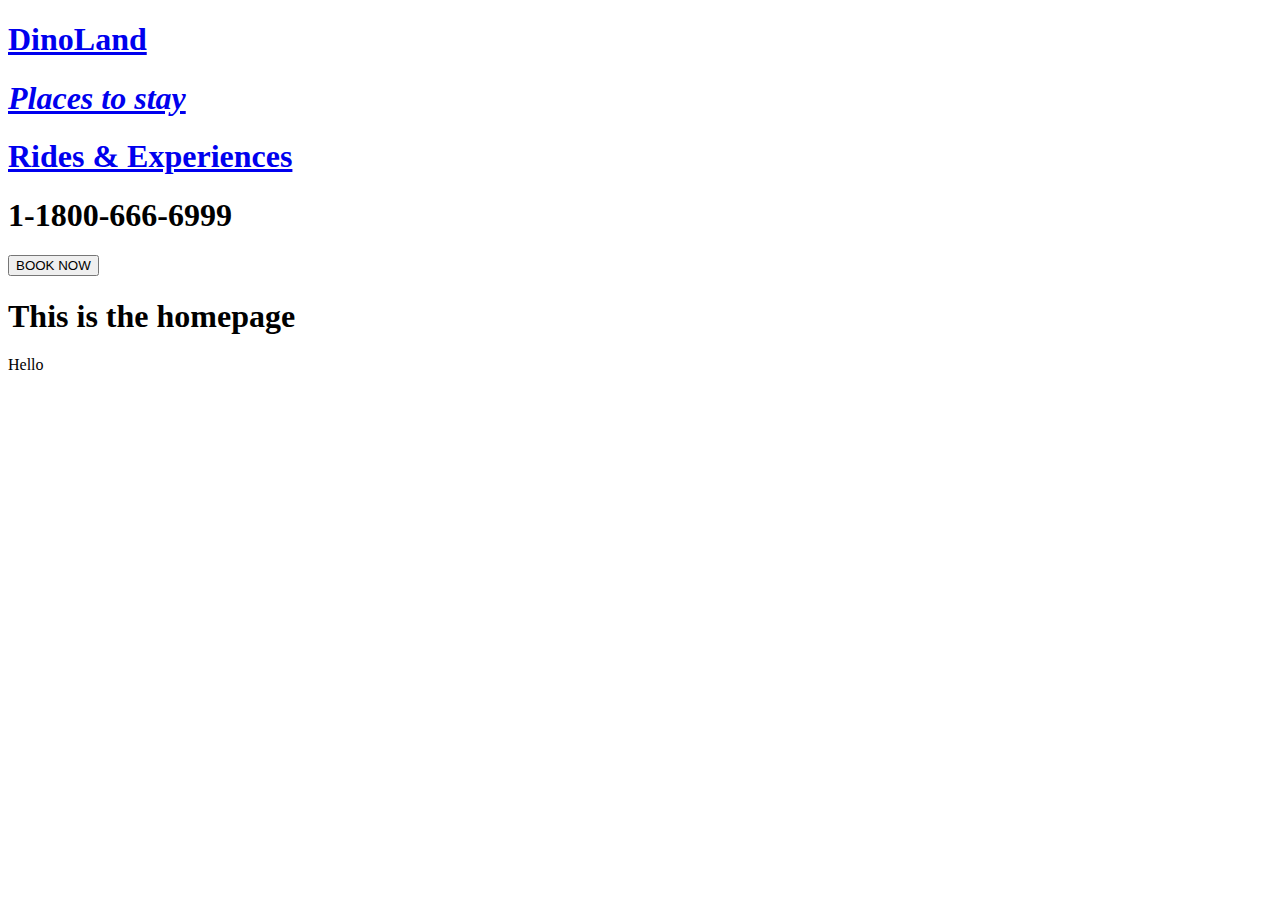
==== index.html @ c6d9ce1e "Changed form header to nav" ====
<!DOCTYPE html>
<html lang="en">
  <head>
    <meta charset="UTF-8" />
    <meta name="viewport" content="width=device-width, initial-scale=1.0" />
    <title>Document</title>
  </head>
  <body>

    <nav> 
      <h1 class="index"><a href="index.html">DinoLand</a></h1>
      <h1 class="index"><a href="places-to-stay.html"><em>Places to stay</em></a></h1>
      <h1 class="index"><a href="rides-and-experiences.html">Rides & Experiences</a></h1>
      <h1 class="index">1-1800-666-6999</h1>
      <button id="headerBookNowButton" type ="button">BOOK NOW</button>
  </nav>

    <h1>This is the homepage</h1>
    <p>Hello</p>




  </body>
</html>
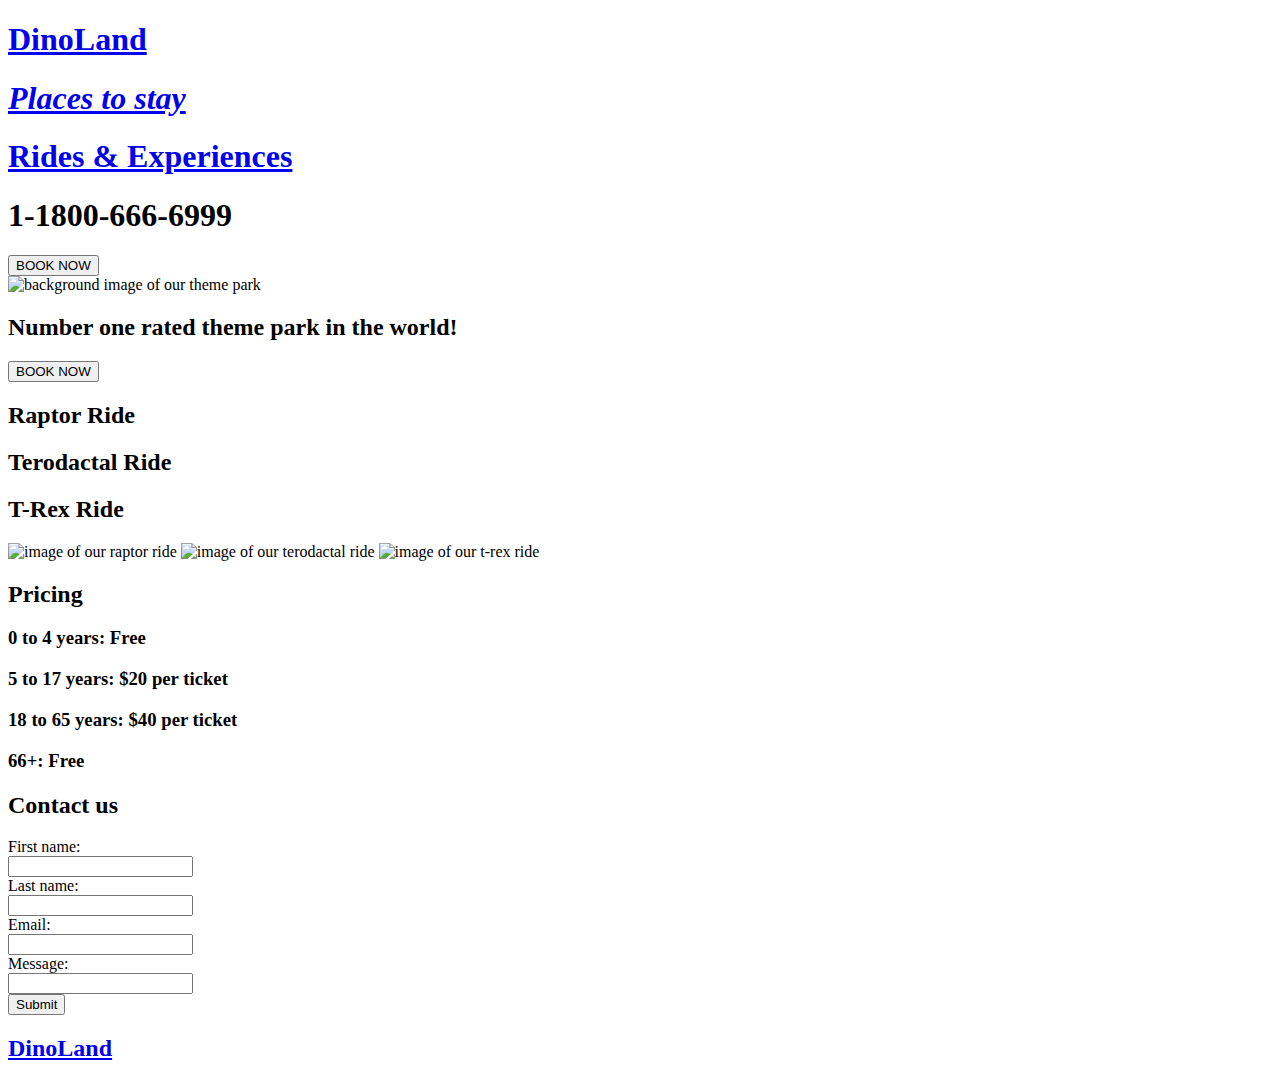
==== commit 4e6eebc4: "index.html finished" ====
--- a/index.html
+++ b/index.html
@@ -6,20 +6,63 @@
     <title>Document</title>
   </head>
   <body>
+    <nav class="nav">
+      <h1 class="index"><a href="index.html">DinoLand</a></h1>
+      <h1 class="index">
+        <a href="places-to-stay.html"><em>Places to stay</em></a>
+      </h1>
+      <h1 class="index">
+        <a href="rides-and-experiences.html">Rides & Experiences</a>
+      </h1>
+      <h1 class="index">1-1800-666-6999</h1>
+      <button id="headerBookNowButton" type="button">BOOK NOW</button>
+    </nav>
 
-    <nav> 
-      <h1 class="index"><a href="index.html">DinoLand</a></h1>
-      <h1 class="index"><a href="places-to-stay.html"><em>Places to stay</em></a></h1>
-      <h1 class="index"><a href="rides-and-experiences.html">Rides & Experiences</a></h1>
-      <h1 class="index">1-1800-666-6999</h1>
-      <button id="headerBookNowButton" type ="button">BOOK NOW</button>
-  </nav>
+    <div class="above fold">
+      <img src="" alt="background image of our theme park" />
+      <h2>Number one rated theme park in the world!</h2>
+      <button>BOOK NOW</button>
+    </div>
 
-    <h1>This is the homepage</h1>
-    <p>Hello</p>
+    <div class="rides">
+      <h2>Raptor Ride</h2>
+      <h2>Terodactal Ride</h2>
+      <h2>T-Rex Ride</h2>
+    </div>
 
+    <div class="ride-images">
+      <img src="" alt="image of our raptor ride" />
+      <img src="" alt="image of our terodactal ride" />
+      <img src="" alt="image of our t-rex ride" />
+    </div>
 
+    <div class="pricing">
+      <h2>Pricing</h2>
+      <h3>0 to 4 years: Free</h3>
+      <h3>5 to 17 years: $20 per ticket</h3>
+      <h3>18 to 65 years: $40 per ticket</h3>
+      <h3>66+: Free</h3>
+    </div>
 
+    <div class="contact-us">
+      <h2>Contact us</h2>
+      <form>
+        <label for="fname">First name:</label><br />
+        <input type="text" id="fname" name="fname" /><br />
+        <label for="lname">Last name:</label><br />
+        <input type="text" id="lname" name="lname" /><br />
+        <label for="email">Email:</label><br />
+        <input type="email" id="email" name="email" /><br />
+        <label for="message">Message:</label><br />
+        <input type="text" id="message" name="message" /><br />
+        <input type="submit" value="Submit" /><br />
+      </form>
+    </div>
 
+    <footer>
+      <div>
+        <h2><a href="/index.html">DinoLand</a></h2>
+      </div>
+    </footer>
   </body>
 </html>
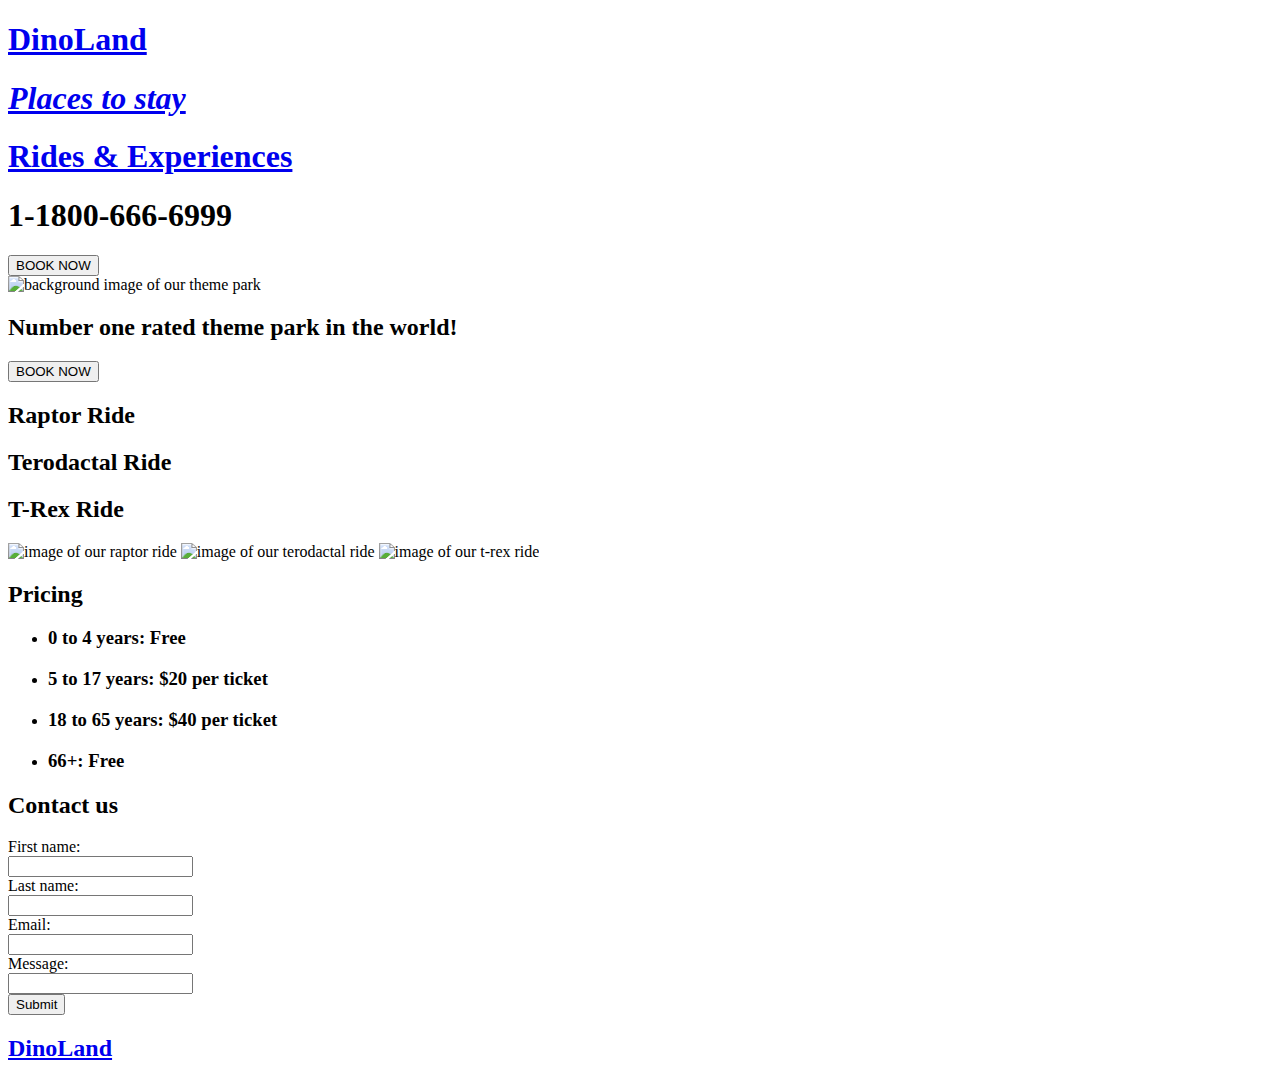
==== commit 9beaef4e: "updates from George" ====
--- a/index.html
+++ b/index.html
@@ -3,9 +3,10 @@
   <head>
     <meta charset="UTF-8" />
     <meta name="viewport" content="width=device-width, initial-scale=1.0" />
-    <title>Document</title>
+    <title>DinoLand - Homepage</title>
   </head>
   <body>
+    <!-- Top Nav Bar Code Below (George Wauchope's code) - I used the nav semantic tag here so that people using screen readers know that this is the navigation bar-->
     <nav class="nav">
       <h1 class="index"><a href="index.html">DinoLand</a></h1>
       <h1 class="index">
@@ -18,46 +19,75 @@
       <button id="headerBookNowButton" type="button">BOOK NOW</button>
     </nav>
 
-    <div class="above fold">
-      <img src="" alt="background image of our theme park" />
-      <h2>Number one rated theme park in the world!</h2>
-      <button>BOOK NOW</button>
-    </div>
+    <!-- Above The Fold Code Below (George Wauchope's code)-->
+    <main>
+      <div class="above fold">
+        <img
+          src="https://parkworld-online.com/wp-content/uploads/34-Jurassic-Park-The-Ride.jpg"
+          alt="background image of our theme park"
+          loading="lazy"
+        />
+        <h2>Number one rated theme park in the world!</h2>
+        <button>BOOK NOW</button>
+      </div>
 
-    <div class="rides">
-      <h2>Raptor Ride</h2>
-      <h2>Terodactal Ride</h2>
-      <h2>T-Rex Ride</h2>
-    </div>
+      <!-- Rides Section Code Below (George Wauchope's code) - I added alt tags to each image so that people using screen readers can know what the image is about-->
 
-    <div class="ride-images">
-      <img src="" alt="image of our raptor ride" />
-      <img src="" alt="image of our terodactal ride" />
-      <img src="" alt="image of our t-rex ride" />
-    </div>
+      <div class="rides">
+        <h2>Raptor Ride</h2>
+        <h2>Terodactal Ride</h2>
+        <h2>T-Rex Ride</h2>
+      </div>
 
-    <div class="pricing">
-      <h2>Pricing</h2>
-      <h3>0 to 4 years: Free</h3>
-      <h3>5 to 17 years: $20 per ticket</h3>
-      <h3>18 to 65 years: $40 per ticket</h3>
-      <h3>66+: Free</h3>
-    </div>
+      <div class="ride-images">
+        <img
+          src="https://www.gannett-cdn.com/presto/2021/04/06/USAT/d4d5cd3a-0693-4e4b-96f2-b4937e8f3230-Top_hat_Jurassic_World_VelociCoaster.jpg?width=660&height=440&fit=crop&format=pjpg&auto=webp"
+          alt="image of our raptor ride"
+          loading="lazy"
+        />
+        <img
+          src="https://www.littledayout.com/wp-content/uploads/e09-universal-studios-japan-osaka.jpg"
+          alt="image of our terodactal ride"
+          loading="lazy"
+        />
+        <img
+          src="https://blog.paultonspark.co.uk/app/uploads/2021/02/Alive_Dinosaur_Encounter.jpg"
+          alt="image of our t-rex ride"
+          loading="lazy"
+        />
+      </div>
 
-    <div class="contact-us">
-      <h2>Contact us</h2>
-      <form>
-        <label for="fname">First name:</label><br />
-        <input type="text" id="fname" name="fname" /><br />
-        <label for="lname">Last name:</label><br />
-        <input type="text" id="lname" name="lname" /><br />
-        <label for="email">Email:</label><br />
-        <input type="email" id="email" name="email" /><br />
-        <label for="message">Message:</label><br />
-        <input type="text" id="message" name="message" /><br />
-        <input type="submit" value="Submit" /><br />
-      </form>
-    </div>
+      <!-- Pricing Section Code Below (George Wauchope's code)-->
+
+      <div class="pricing">
+        <h2>Pricing</h2>
+        <ul>
+          <li><h3>0 to 4 years: Free</h3></li>
+          <li><h3>5 to 17 years: $20 per ticket</h3></li>
+          <li><h3>18 to 65 years: $40 per ticket</h3></li>
+          <li><h3>66+: Free</h3></li>
+        </ul>
+      </div>
+
+      <!-- Contact Form Code Below (George Wauchope's code)-->
+
+      <div class="contact-us">
+        <h2>Contact us</h2>
+        <form>
+          <label for="fname">First name:</label><br />
+          <input type="text" id="fname" name="fname" /><br />
+          <label for="lname">Last name:</label><br />
+          <input type="text" id="lname" name="lname" /><br />
+          <label for="email">Email:</label><br />
+          <input type="email" id="email" name="email" /><br />
+          <label for="message">Message:</label><br />
+          <input type="text" id="message" name="message" /><br />
+          <input type="submit" value="Submit" /><br />
+        </form>
+      </div>
+    </main>
+
+    <!-- Footer Code Below (George Wauchope's code)-->
 
     <footer>
       <div>
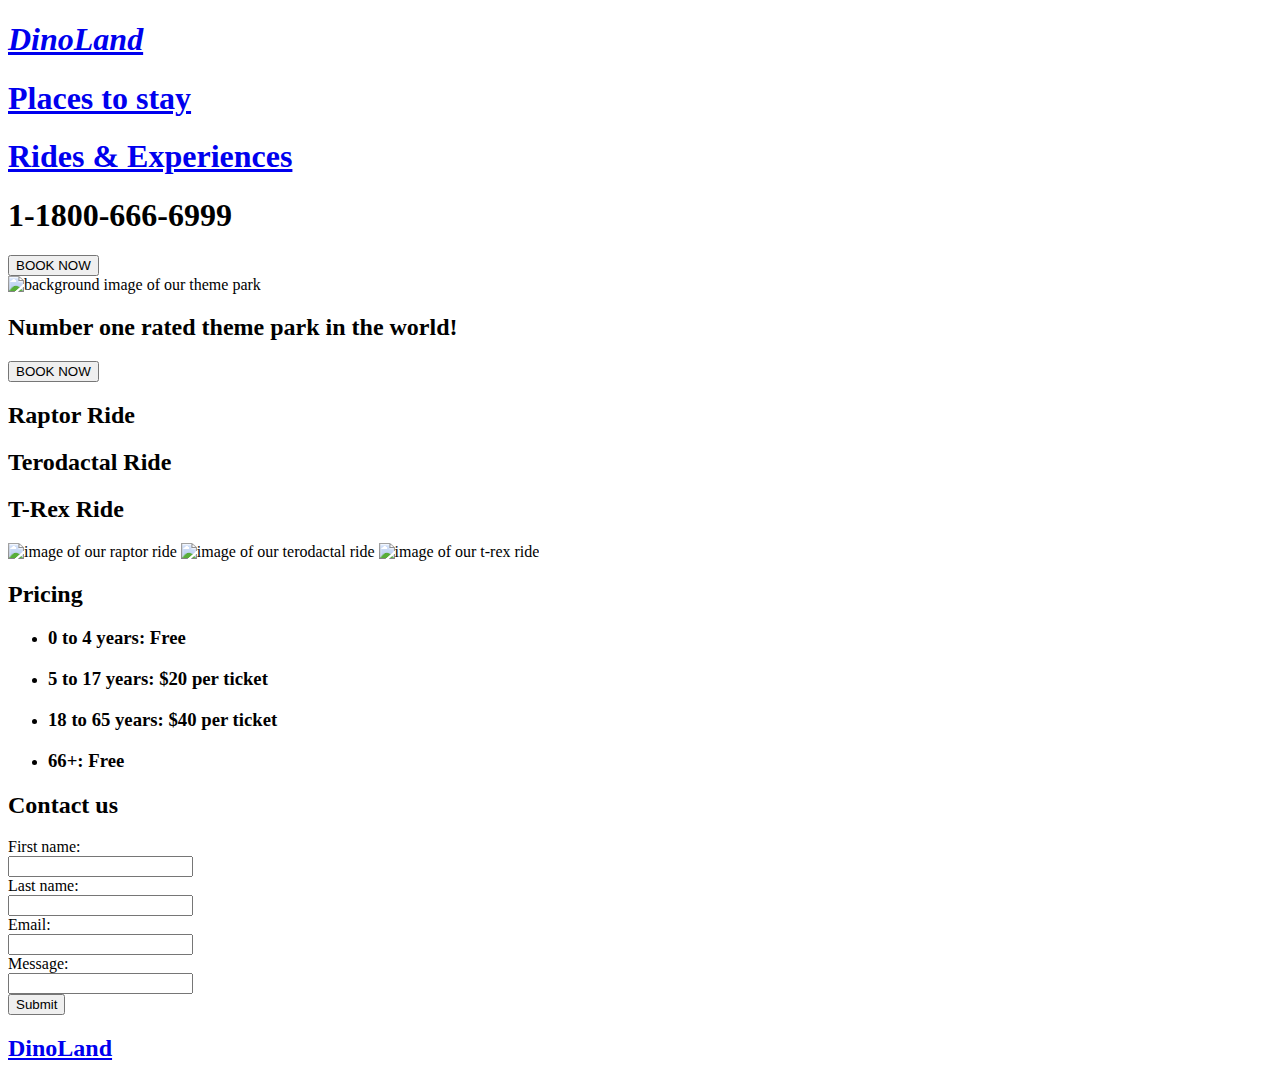
==== commit 8d2b2afb: "Update headers and descriptions" ====
--- a/index.html
+++ b/index.html
@@ -8,9 +8,9 @@
   <body>
     <!-- Top Nav Bar Code Below (George Wauchope's code) - I used the nav semantic tag here so that people using screen readers know that this is the navigation bar-->
     <nav class="nav">
-      <h1 class="index"><a href="index.html">DinoLand</a></h1>
+      <h1 class="index"><a href="index.html"><em>DinoLand</em></a></h1>
       <h1 class="index">
-        <a href="places-to-stay.html"><em>Places to stay</em></a>
+        <a href="places-to-stay.html">Places to stay</a>
       </h1>
       <h1 class="index">
         <a href="rides-and-experiences.html">Rides & Experiences</a>
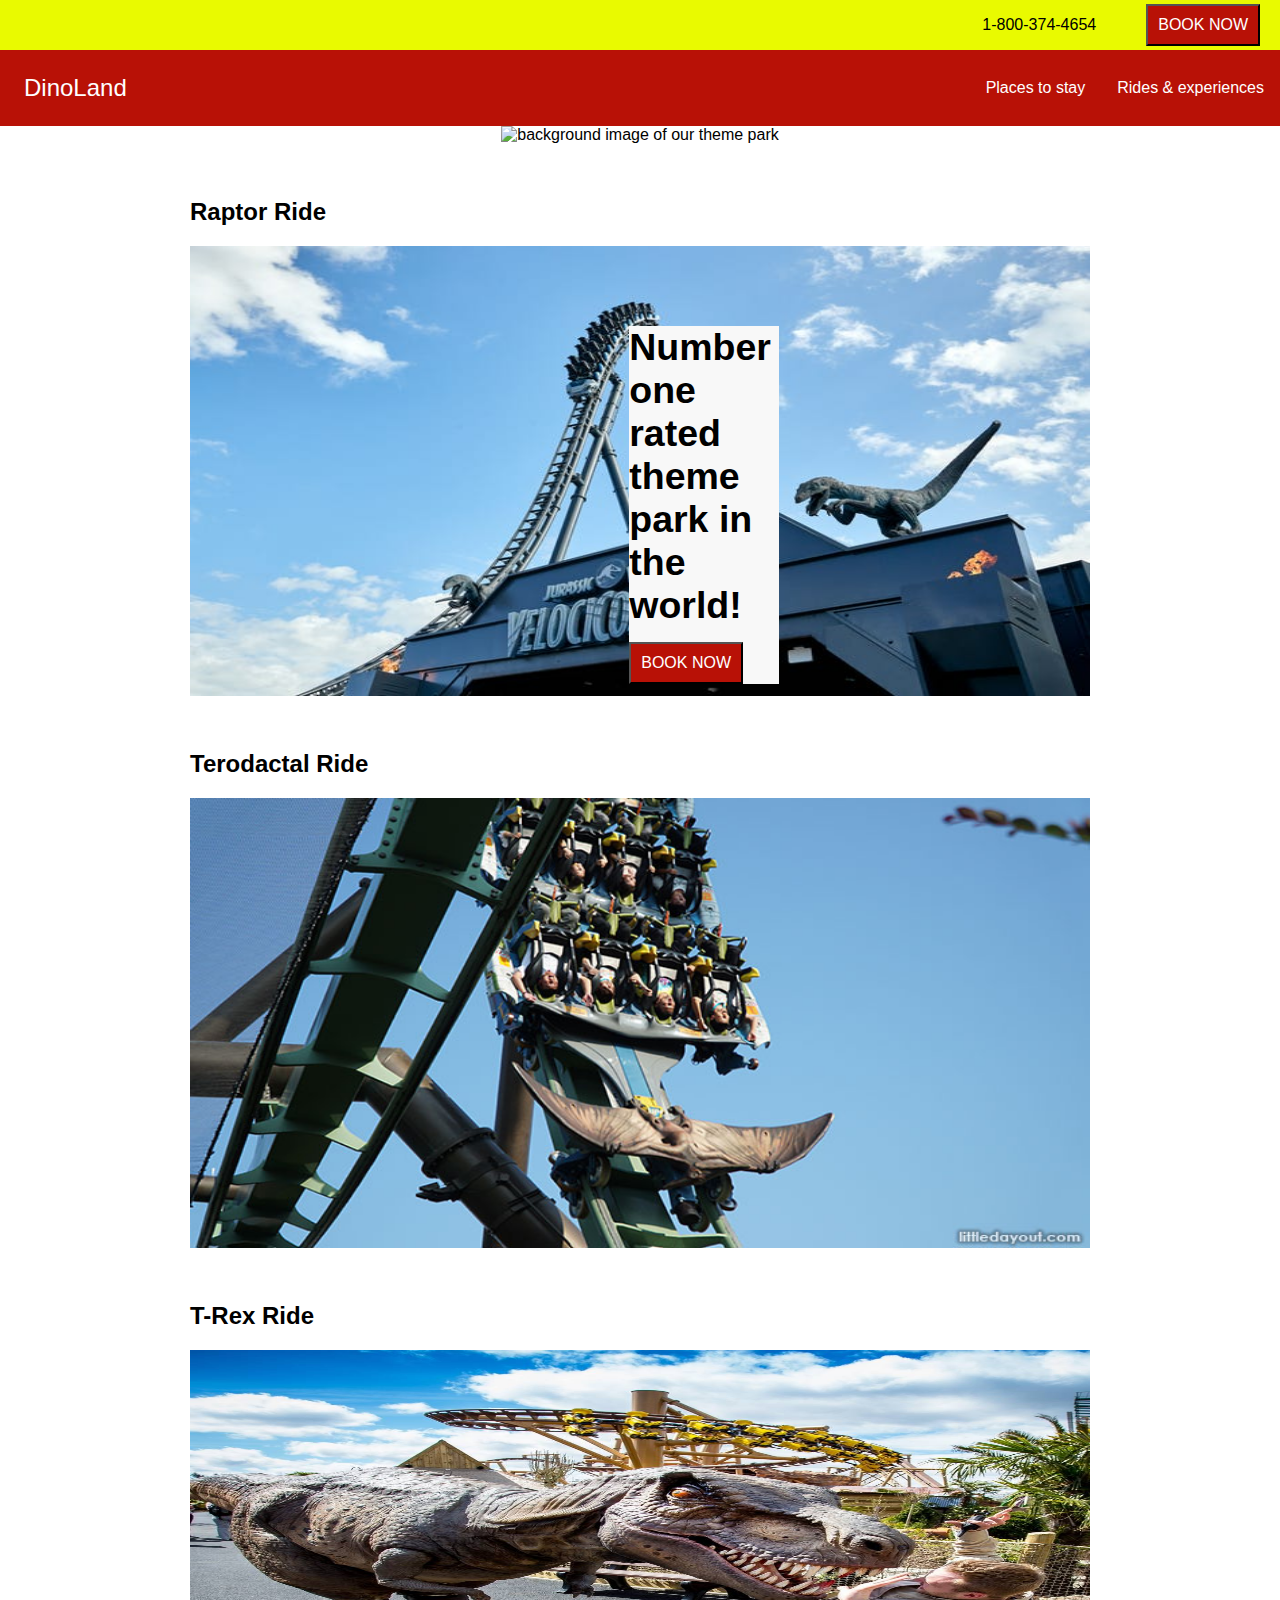
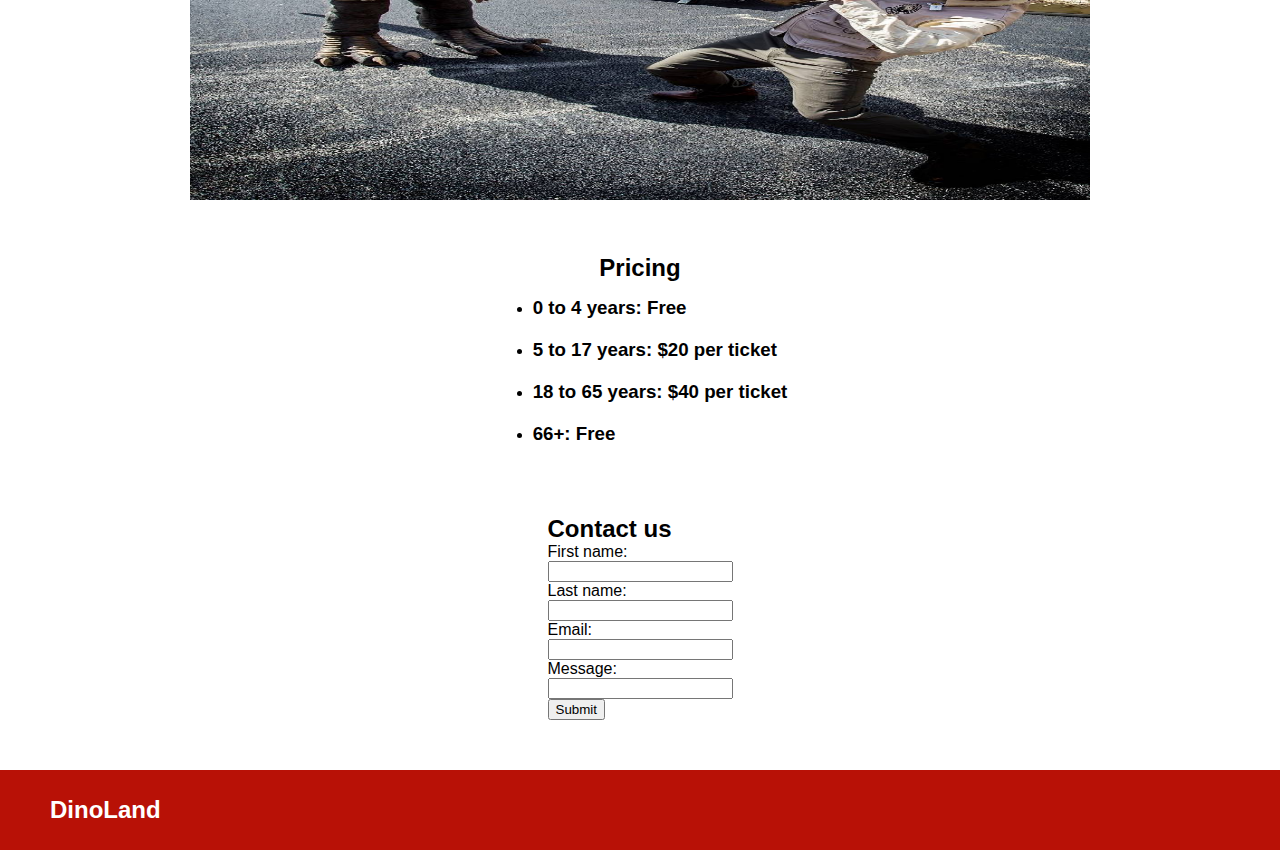
==== commit 5c1a0006: "homepage updates from George" ====
--- a/index.html
+++ b/index.html
@@ -4,93 +4,116 @@
     <meta charset="UTF-8" />
     <meta name="viewport" content="width=device-width, initial-scale=1.0" />
     <title>DinoLand - Homepage</title>
+    <link rel="stylesheet" href="stylesheet/style.css" />
   </head>
   <body>
     <!-- Top Nav Bar Code Below (George Wauchope's code) - I used the nav semantic tag here so that people using screen readers know that this is the navigation bar-->
-    <nav class="nav">
-      <h1 class="index"><a href="index.html"><em>DinoLand</em></a></h1>
-      <h1 class="index">
-        <a href="places-to-stay.html">Places to stay</a>
-      </h1>
-      <h1 class="index">
-        <a href="rides-and-experiences.html">Rides & Experiences</a>
-      </h1>
-      <h1 class="index">1-1800-666-6999</h1>
-      <button id="headerBookNowButton" type="button">BOOK NOW</button>
+
+    <nav id="phone-and-button-top-nav">
+      <p>1-800-374-4654</p>
+      <button>BOOK NOW</button>
+    </nav>
+
+    <nav class="navbar">
+      <div class="brand-title">
+        <a href="index.html" class="brandLink">DinoLand</a>
+      </div>
+      <a href="#" class="toggle-button">
+        <span class="bar"></span>
+        <span class="bar"></span>
+        <span class="bar"></span>
+      </a>
+      <div class="navbar-links">
+        <ul>
+          <li>
+            <a href="places-to-stay.html">Places to stay</a>
+          </li>
+          <li>
+            <a href="rides-and-experiences.html" target="_blank"
+              >Rides & experiences</a
+            >
+          </li>
+        </ul>
+      </div>
     </nav>
 
     <!-- Above The Fold Code Below (George Wauchope's code)-->
     <main>
-      <div class="above fold">
-        <img
-          src="https://parkworld-online.com/wp-content/uploads/34-Jurassic-Park-The-Ride.jpg"
-          alt="background image of our theme park"
-          loading="lazy"
-        />
-        <h2>Number one rated theme park in the world!</h2>
-        <button>BOOK NOW</button>
-      </div>
+      <div class="main-flex-container">
+        <div class="above-fold">
+          <img
+            id="background-image"
+            src="https://parkworld-online.com/wp-content/uploads/34-Jurassic-Park-The-Ride.jpg"
+            alt="background image of our theme park"
+            loading="lazy"
+          />
 
-      <!-- Rides Section Code Below (George Wauchope's code) - I added alt tags to each image so that people using screen readers can know what the image is about-->
+          <div class="text-above-fold">
+            <h2>Number one rated theme park in the world!</h2>
+            <button>BOOK NOW</button>
+          </div>
+        </div>
 
-      <div class="rides">
-        <h2>Raptor Ride</h2>
-        <h2>Terodactal Ride</h2>
-        <h2>T-Rex Ride</h2>
-      </div>
+        <!-- Rides Section Code Below (George Wauchope's code) - I added alt tags to each image so that people using screen readers can know what the image is about-->
 
-      <div class="ride-images">
-        <img
-          src="https://www.gannett-cdn.com/presto/2021/04/06/USAT/d4d5cd3a-0693-4e4b-96f2-b4937e8f3230-Top_hat_Jurassic_World_VelociCoaster.jpg?width=660&height=440&fit=crop&format=pjpg&auto=webp"
-          alt="image of our raptor ride"
-          loading="lazy"
-        />
-        <img
-          src="https://www.littledayout.com/wp-content/uploads/e09-universal-studios-japan-osaka.jpg"
-          alt="image of our terodactal ride"
-          loading="lazy"
-        />
-        <img
-          src="https://blog.paultonspark.co.uk/app/uploads/2021/02/Alive_Dinosaur_Encounter.jpg"
-          alt="image of our t-rex ride"
-          loading="lazy"
-        />
-      </div>
+        <div class="flex-container-for-rides">
+          <h2 id="raptor-ride">Raptor Ride</h2>
+          <img
+            src="img/raptor.jpeg"
+            alt="image of our raptor ride"
+            loading="lazy"
+          />
 
-      <!-- Pricing Section Code Below (George Wauchope's code)-->
+          <h2 id="terodactal-ride">Terodactal Ride</h2>
+          <img
+            src="img/terodactal.jpeg"
+            alt="image of our terodactal ride"
+            loading="lazy"
+          />
 
-      <div class="pricing">
-        <h2>Pricing</h2>
-        <ul>
+          <h2 id="t-rex-ride">T-Rex Ride</h2>
+          <img
+            src="img/trex.jpeg"
+            alt="image of our t-rex ride"
+            loading="lazy"
+          />
+        </div>
+
+        <!-- Pricing Section Code Below (George Wauchope's code)-->
+
+        <div class="pricing">
+          <h2>Pricing</h2>
+        </div>
+        <ul id="price-ranges">
           <li><h3>0 to 4 years: Free</h3></li>
           <li><h3>5 to 17 years: $20 per ticket</h3></li>
           <li><h3>18 to 65 years: $40 per ticket</h3></li>
           <li><h3>66+: Free</h3></li>
         </ul>
-      </div>
 
-      <!-- Contact Form Code Below (George Wauchope's code)-->
+        <!-- Contact Form Code Below (George Wauchope's code)-->
 
-      <div class="contact-us">
-        <h2>Contact us</h2>
-        <form>
-          <label for="fname">First name:</label><br />
-          <input type="text" id="fname" name="fname" /><br />
-          <label for="lname">Last name:</label><br />
-          <input type="text" id="lname" name="lname" /><br />
-          <label for="email">Email:</label><br />
-          <input type="email" id="email" name="email" /><br />
-          <label for="message">Message:</label><br />
-          <input type="text" id="message" name="message" /><br />
-          <input type="submit" value="Submit" /><br />
-        </form>
+        <div class="contact-us">
+          <h2>Contact us</h2>
+          <form>
+            <label for="fname">First name:</label><br />
+            <input type="text" id="fname" name="fname" /><br />
+            <label for="lname">Last name:</label><br />
+            <input type="text" id="lname" name="lname" /><br />
+            <label for="email">Email:</label><br />
+            <input type="email" id="email" name="email" /><br />
+            <label for="message">Message:</label><br />
+            <input type="text" id="message" name="message" /><br />
+            <input type="submit" value="Submit" /><br />
+          </form>
+        </div>
       </div>
     </main>
 
     <!-- Footer Code Below (George Wauchope's code)-->
 
     <footer>
-      <div>
+      <div class="footer">
         <h2><a href="/index.html">DinoLand</a></h2>
       </div>
     </footer>
--- a/stylesheet/style.css
+++ b/stylesheet/style.css
@@ -0,0 +1,231 @@
+/* All CSS Below Is From George Wauchope & Is For The Home Page */
+
+* {
+    margin: 0;
+    font-family: Arial, sans-serif;
+  }
+  
+  /* Below is CSS for top navbar */
+  
+  #phone-and-button-top-nav {
+    display: flex;
+    justify-content: flex-end;
+    align-items: center;
+    background-color: #e9fa00;
+    height: 50px;
+    width: 100%;
+  }
+  
+  #phone-and-button-top-nav > button {
+    margin: 20px;
+    padding: 10px;
+    text-decoration: none;
+    background-color: #b81106;
+    color: white;
+    font-size: 16px;
+  }
+  
+  #phone-and-button-top-nav > p {
+    margin-right: 30px;
+  }
+  
+  .navbar {
+    display: flex;
+    justify-content: space-between;
+    align-items: center;
+    background-color: #b81106;
+    color: #fff;
+  }
+  
+  .brand-title {
+    font-size: 1.5rem;
+    margin: 0.5rem;
+  }
+  
+  .navbar-links ul {
+    margin: 0;
+    padding: 0;
+    display: flex;
+  }
+  
+  .navbar-links li {
+    list-style: none;
+  }
+  
+  .navbar-links li a {
+    text-decoration: none;
+    color: #fff;
+    padding: 1rem;
+    display: block;
+  }
+  
+  .brandLink {
+    text-decoration: none;
+    color: #fff;
+    padding: 1rem;
+    display: block;
+  }
+  
+  .navbar-links li:hover {
+    background-color: #e9fa00;
+  }
+  
+  .navbar-links li a:hover {
+    color: black;
+  }
+  
+  .toggle-button {
+    position: absolute;
+    top: 1.75rem;
+    right: 1rem;
+    display: none;
+    flex-direction: column;
+    justify-content: space-between;
+    width: 30px;
+    height: 21px;
+  }
+  
+  .toggle-button .bar {
+    height: 3px;
+    width: 100%;
+    background-color: #fff;
+    border-radius: 10px;
+  }
+  
+  .navbar-links li a {
+    padding: 0.5rem 1rem;
+  }
+  
+  .navbar-links.active {
+    display: flex;
+  }
+  
+  /* Above is CSS for top navbar */
+  
+  .main-flex-container {
+    display: flex;
+    justify-content: center;
+    align-items: center;
+    flex-direction: column;
+    overflow: hidden;
+  }
+  
+  #background-image {
+    width: 100%;
+    height: 100%;
+    overflow: hidden;
+  }
+  
+  .above-fold {
+    position: relative;
+  }
+  
+  .text-above-fold {
+    max-width: 300px;
+    margin: 0 auto;
+    margin-top: 20px;
+  }
+  
+  .text-above-fold > button {
+    margin-top: 15px;
+    padding: 10px;
+    text-decoration: none;
+    background-color: #b81106;
+    color: white;
+    font-size: 16px;
+  }
+  
+  .flex-container-for-rides {
+    display: flex;
+    justify-content: center;
+    align-items: center;
+    flex-wrap: wrap;
+  }
+  
+  .flex-container-for-rides > img {
+    height: 50vh;
+    width: 100vh;
+  }
+  
+  #raptor-ride {
+    margin-top: 50px;
+    margin-bottom: 20px;
+  }
+  
+  #terodactal-ride {
+    margin-top: 50px;
+    margin-bottom: 20px;
+  }
+  
+  #t-rex-ride {
+    margin-top: 50px;
+    margin-bottom: 20px;
+  }
+  
+  .pricing {
+    display: flex;
+    justify-content: center;
+    margin-top: 50px;
+  }
+  
+  #price-ranges {
+    margin-top: 15px;
+    margin-bottom: 50px;
+  }
+  
+  #price-ranges > li {
+    margin-bottom: 20px;
+  }
+  
+  .footer {
+    width: 100%;
+    height: 80px;
+    background-color: #b81106;
+    display: flex;
+    align-items: center;
+  }
+  
+  .footer > h2 > a {
+    margin-left: 50px;
+    text-decoration: none;
+    color: white;
+  }
+  
+  .contact-us {
+    margin-bottom: 50px;
+  }
+  
+  /* Media Queries Below: */
+  
+  /* Below media quiery keeps ride images on homepage mobile responsive on larger devices greater than 623 pixels wide */
+  @media (min-width: 720px) {
+    .flex-container-for-rides {
+      display: inline;
+    }
+  
+    @media (min-width: 623px) {
+      .text-above-fold {
+        position: absolute;
+        top: 20vh;
+        left: 10vw;
+        color: black;
+        background-color: #f8f8f8;
+        font-size: 25px;
+  
+        /* max-width: 300px;
+        margin: 0 auto;
+        margin-top: 20px; */
+      }
+    }
+  
+    /* .above-fold {
+      position: relative;
+    }
+  
+    .text-above-fold {
+      position: absolute;
+      top: 40vh;
+      left: 10vh;
+    } */
+  }
+  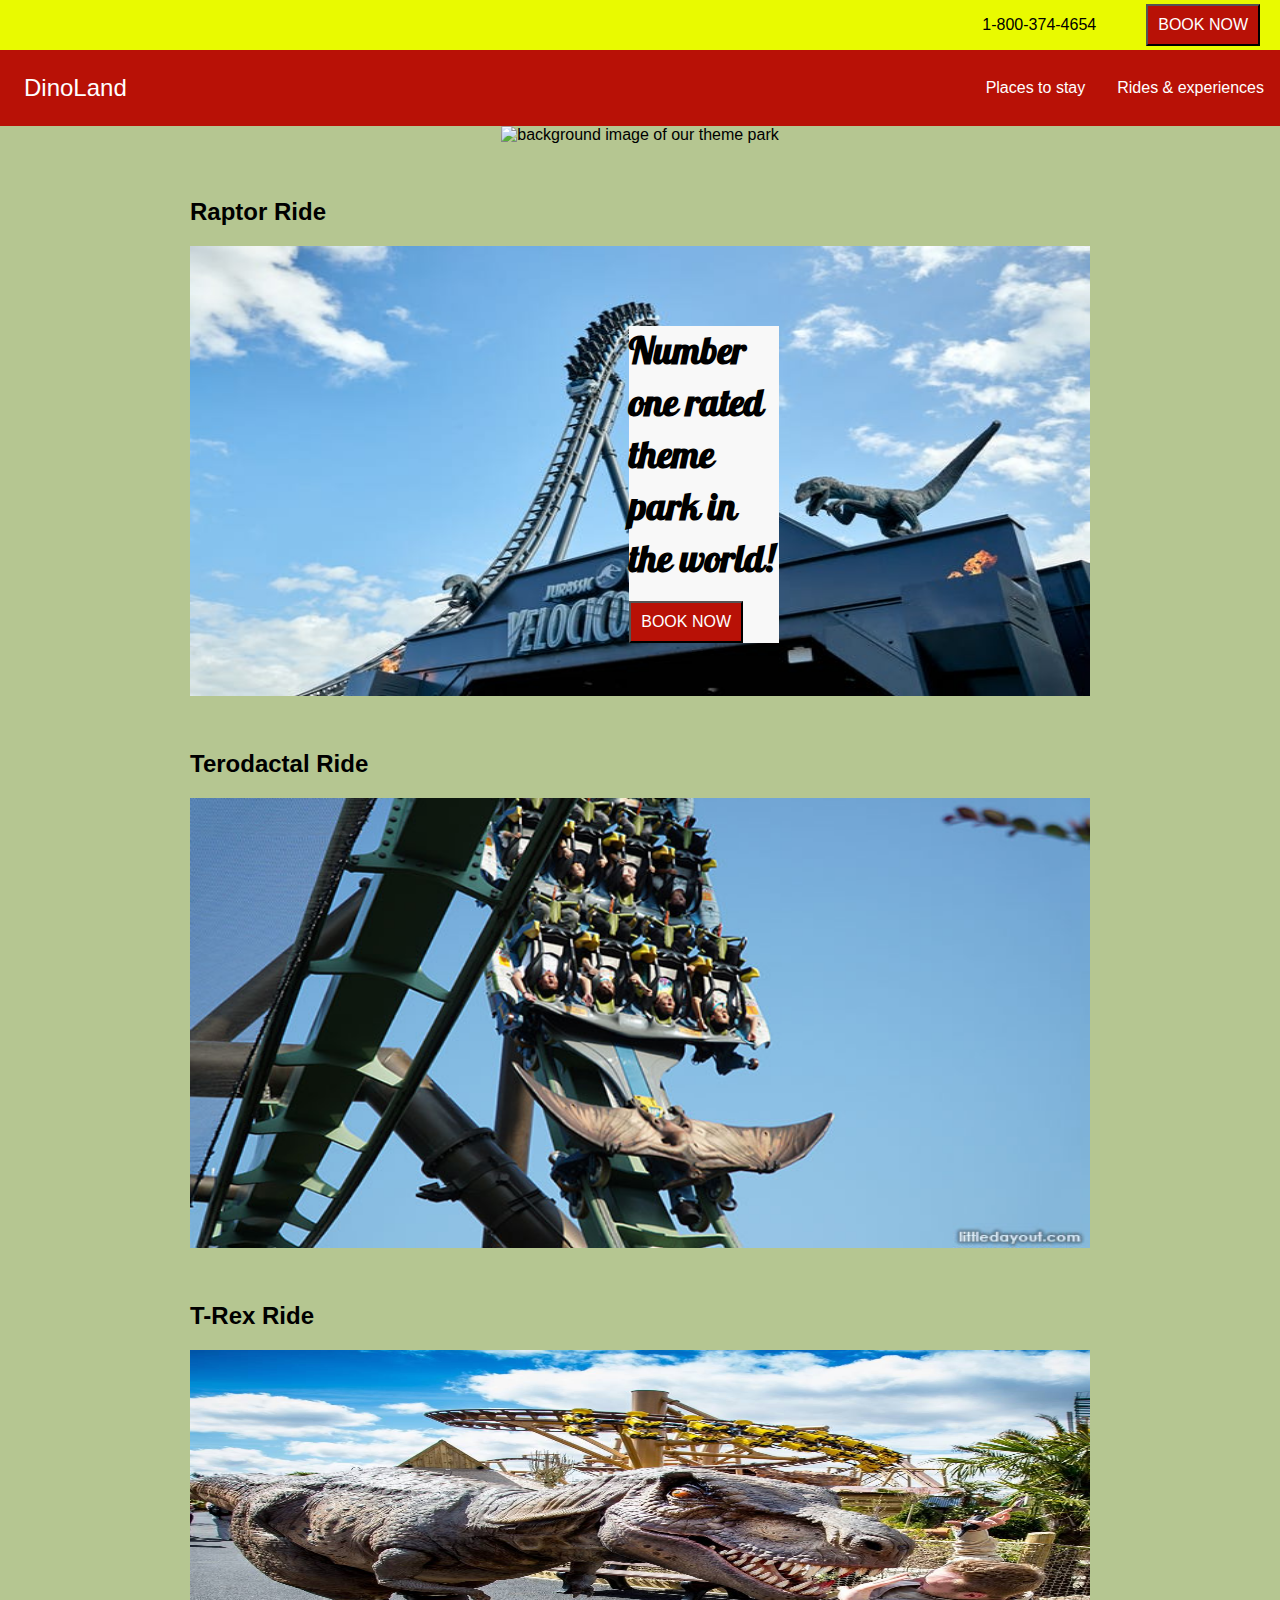
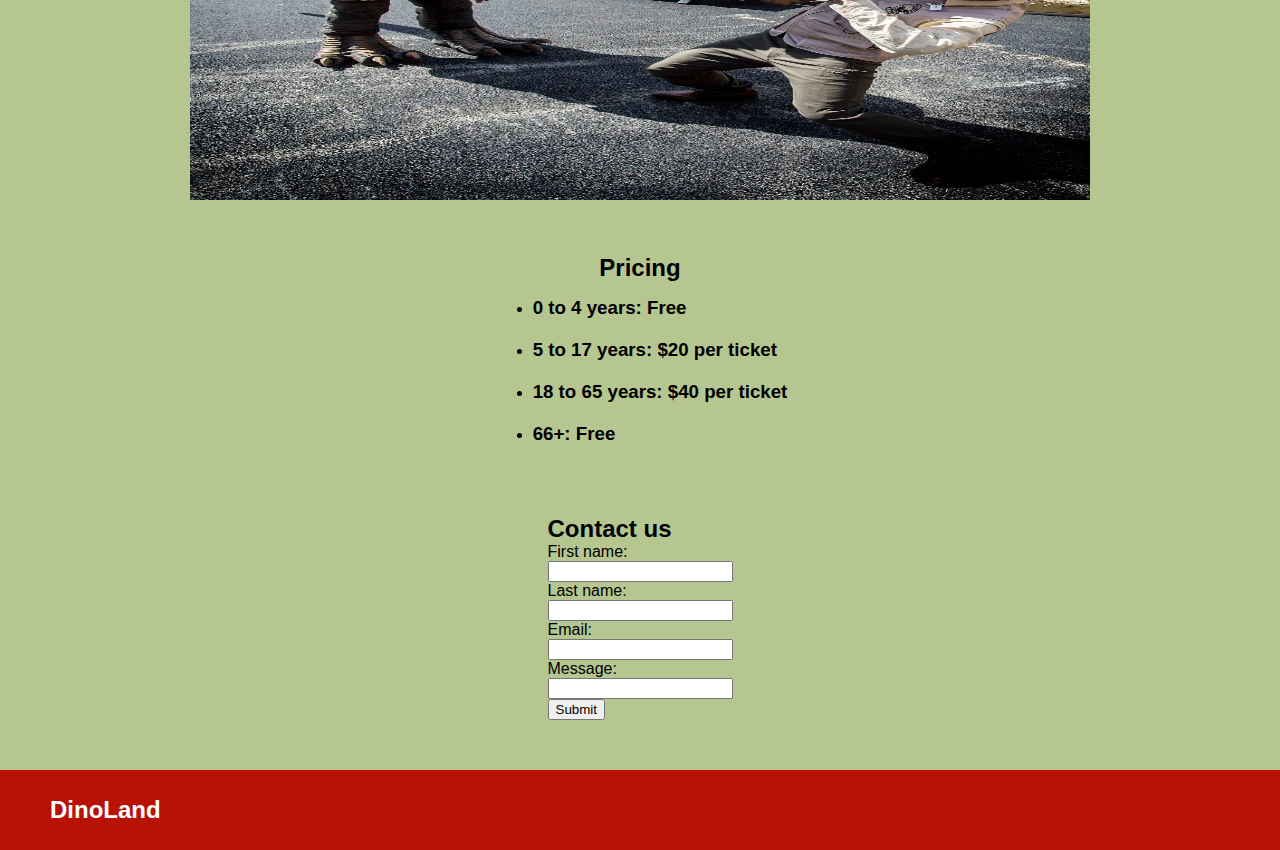
==== commit 252f0223: "custom font and opacity added to css by George" ====
--- a/index.html
+++ b/index.html
@@ -5,6 +5,9 @@
     <meta name="viewport" content="width=device-width, initial-scale=1.0" />
     <title>DinoLand - Homepage</title>
     <link rel="stylesheet" href="stylesheet/style.css" />
+    <style>
+      @import url("https://fonts.googleapis.com/css2?family=Pattaya&display=swap");
+    </style>
   </head>
   <body>
     <!-- Top Nav Bar Code Below (George Wauchope's code) - I used the nav semantic tag here so that people using screen readers know that this is the navigation bar-->
--- a/stylesheet/style.css
+++ b/stylesheet/style.css
@@ -1,224 +1,233 @@
 /* All CSS Below Is From George Wauchope & Is For The Home Page */
 
 * {
-    margin: 0;
-    font-family: Arial, sans-serif;
+  margin: 0;
+  font-family: Arial, sans-serif;
+}
+
+/* Below background color uses OPACITY in hex number to make the background colour more transparent */
+body {
+  background-color: #6b8e2380;
+}
+
+/* Below is CSS for top navbar */
+
+#phone-and-button-top-nav {
+  display: flex;
+  justify-content: flex-end;
+  align-items: center;
+  background-color: #e9fa00;
+  height: 50px;
+  width: 100%;
+}
+
+#phone-and-button-top-nav > button {
+  margin: 20px;
+  padding: 10px;
+  text-decoration: none;
+  background-color: #b81106;
+  color: white;
+  font-size: 16px;
+}
+
+#phone-and-button-top-nav > p {
+  margin-right: 30px;
+}
+
+.navbar {
+  display: flex;
+  justify-content: space-between;
+  align-items: center;
+  background-color: #b81106;
+  color: #fff;
+}
+
+.brand-title {
+  font-size: 1.5rem;
+  margin: 0.5rem;
+}
+
+.navbar-links ul {
+  margin: 0;
+  padding: 0;
+  display: flex;
+}
+
+.navbar-links li {
+  list-style: none;
+}
+
+.navbar-links li a {
+  text-decoration: none;
+  color: #fff;
+  padding: 1rem;
+  display: block;
+}
+
+.brandLink {
+  text-decoration: none;
+  color: #fff;
+  padding: 1rem;
+  display: block;
+}
+
+.navbar-links li:hover {
+  background-color: #e9fa00;
+}
+
+.navbar-links li a:hover {
+  color: black;
+}
+
+.toggle-button {
+  position: absolute;
+  top: 1.75rem;
+  right: 1rem;
+  display: none;
+  flex-direction: column;
+  justify-content: space-between;
+  width: 30px;
+  height: 21px;
+}
+
+.toggle-button .bar {
+  height: 3px;
+  width: 100%;
+  background-color: #fff;
+  border-radius: 10px;
+}
+
+.navbar-links li a {
+  padding: 0.5rem 1rem;
+}
+
+.navbar-links.active {
+  display: flex;
+}
+
+/* Above is CSS for top navbar */
+
+.main-flex-container {
+  display: flex;
+  justify-content: center;
+  align-items: center;
+  flex-direction: column;
+  overflow: hidden;
+}
+
+#background-image {
+  width: 100%;
+  height: 100%;
+  overflow: hidden;
+}
+
+.above-fold {
+  position: relative;
+}
+
+.text-above-fold {
+  max-width: 300px;
+  margin: 0 auto;
+  margin-top: 20px;
+}
+
+.text-above-fold > h2 {
+  font-family: "Pattaya", sans-serif;
+}
+
+.text-above-fold > button {
+  margin-top: 15px;
+  padding: 10px;
+  text-decoration: none;
+  background-color: #b81106;
+  color: white;
+  font-size: 16px;
+}
+
+.flex-container-for-rides {
+  display: flex;
+  justify-content: center;
+  align-items: center;
+  flex-wrap: wrap;
+}
+
+.flex-container-for-rides > img {
+  height: 50vh;
+  width: 100vh;
+}
+
+#raptor-ride {
+  margin-top: 50px;
+  margin-bottom: 20px;
+}
+
+#terodactal-ride {
+  margin-top: 50px;
+  margin-bottom: 20px;
+}
+
+#t-rex-ride {
+  margin-top: 50px;
+  margin-bottom: 20px;
+}
+
+.pricing {
+  display: flex;
+  justify-content: center;
+  margin-top: 50px;
+}
+
+#price-ranges {
+  margin-top: 15px;
+  margin-bottom: 50px;
+}
+
+#price-ranges > li {
+  margin-bottom: 20px;
+}
+
+.footer {
+  width: 100%;
+  height: 80px;
+  background-color: #b81106;
+  display: flex;
+  align-items: center;
+}
+
+.footer > h2 > a {
+  margin-left: 50px;
+  text-decoration: none;
+  color: white;
+}
+
+.contact-us {
+  margin-bottom: 50px;
+}
+
+/* Media Queries Below: */
+
+/* Below media quiery keeps ride images on homepage mobile responsive on larger devices greater than 623 pixels wide */
+@media (min-width: 720px) {
+  .flex-container-for-rides {
+    display: inline;
   }
-  
-  /* Below is CSS for top navbar */
-  
-  #phone-and-button-top-nav {
-    display: flex;
-    justify-content: flex-end;
-    align-items: center;
-    background-color: #e9fa00;
-    height: 50px;
-    width: 100%;
-  }
-  
-  #phone-and-button-top-nav > button {
-    margin: 20px;
-    padding: 10px;
-    text-decoration: none;
-    background-color: #b81106;
-    color: white;
-    font-size: 16px;
-  }
-  
-  #phone-and-button-top-nav > p {
-    margin-right: 30px;
-  }
-  
-  .navbar {
-    display: flex;
-    justify-content: space-between;
-    align-items: center;
-    background-color: #b81106;
-    color: #fff;
-  }
-  
-  .brand-title {
-    font-size: 1.5rem;
-    margin: 0.5rem;
-  }
-  
-  .navbar-links ul {
-    margin: 0;
-    padding: 0;
-    display: flex;
-  }
-  
-  .navbar-links li {
-    list-style: none;
-  }
-  
-  .navbar-links li a {
-    text-decoration: none;
-    color: #fff;
-    padding: 1rem;
-    display: block;
-  }
-  
-  .brandLink {
-    text-decoration: none;
-    color: #fff;
-    padding: 1rem;
-    display: block;
-  }
-  
-  .navbar-links li:hover {
-    background-color: #e9fa00;
-  }
-  
-  .navbar-links li a:hover {
-    color: black;
-  }
-  
-  .toggle-button {
-    position: absolute;
-    top: 1.75rem;
-    right: 1rem;
-    display: none;
-    flex-direction: column;
-    justify-content: space-between;
-    width: 30px;
-    height: 21px;
-  }
-  
-  .toggle-button .bar {
-    height: 3px;
-    width: 100%;
-    background-color: #fff;
-    border-radius: 10px;
-  }
-  
-  .navbar-links li a {
-    padding: 0.5rem 1rem;
-  }
-  
-  .navbar-links.active {
-    display: flex;
-  }
-  
-  /* Above is CSS for top navbar */
-  
-  .main-flex-container {
-    display: flex;
-    justify-content: center;
-    align-items: center;
-    flex-direction: column;
-    overflow: hidden;
-  }
-  
-  #background-image {
-    width: 100%;
-    height: 100%;
-    overflow: hidden;
-  }
-  
-  .above-fold {
-    position: relative;
-  }
-  
-  .text-above-fold {
-    max-width: 300px;
-    margin: 0 auto;
-    margin-top: 20px;
-  }
-  
-  .text-above-fold > button {
-    margin-top: 15px;
-    padding: 10px;
-    text-decoration: none;
-    background-color: #b81106;
-    color: white;
-    font-size: 16px;
-  }
-  
-  .flex-container-for-rides {
-    display: flex;
-    justify-content: center;
-    align-items: center;
-    flex-wrap: wrap;
-  }
-  
-  .flex-container-for-rides > img {
-    height: 50vh;
-    width: 100vh;
-  }
-  
-  #raptor-ride {
-    margin-top: 50px;
-    margin-bottom: 20px;
-  }
-  
-  #terodactal-ride {
-    margin-top: 50px;
-    margin-bottom: 20px;
-  }
-  
-  #t-rex-ride {
-    margin-top: 50px;
-    margin-bottom: 20px;
-  }
-  
-  .pricing {
-    display: flex;
-    justify-content: center;
-    margin-top: 50px;
-  }
-  
-  #price-ranges {
-    margin-top: 15px;
-    margin-bottom: 50px;
-  }
-  
-  #price-ranges > li {
-    margin-bottom: 20px;
-  }
-  
-  .footer {
-    width: 100%;
-    height: 80px;
-    background-color: #b81106;
-    display: flex;
-    align-items: center;
-  }
-  
-  .footer > h2 > a {
-    margin-left: 50px;
-    text-decoration: none;
-    color: white;
-  }
-  
-  .contact-us {
-    margin-bottom: 50px;
-  }
-  
-  /* Media Queries Below: */
-  
-  /* Below media quiery keeps ride images on homepage mobile responsive on larger devices greater than 623 pixels wide */
-  @media (min-width: 720px) {
-    .flex-container-for-rides {
-      display: inline;
-    }
-  
-    @media (min-width: 623px) {
-      .text-above-fold {
-        position: absolute;
-        top: 20vh;
-        left: 10vw;
-        color: black;
-        background-color: #f8f8f8;
-        font-size: 25px;
-  
-        /* max-width: 300px;
+
+  @media (min-width: 623px) {
+    .text-above-fold {
+      position: absolute;
+      top: 20vh;
+      left: 10vw;
+      color: black;
+      background-color: #f8f8f8;
+      font-size: 25px;
+
+      /* max-width: 300px;
         margin: 0 auto;
         margin-top: 20px; */
-      }
     }
-  
-    /* .above-fold {
+  }
+
+  /* .above-fold {
       position: relative;
     }
   
@@ -227,5 +236,4 @@
       top: 40vh;
       left: 10vh;
     } */
-  }
-  +}
